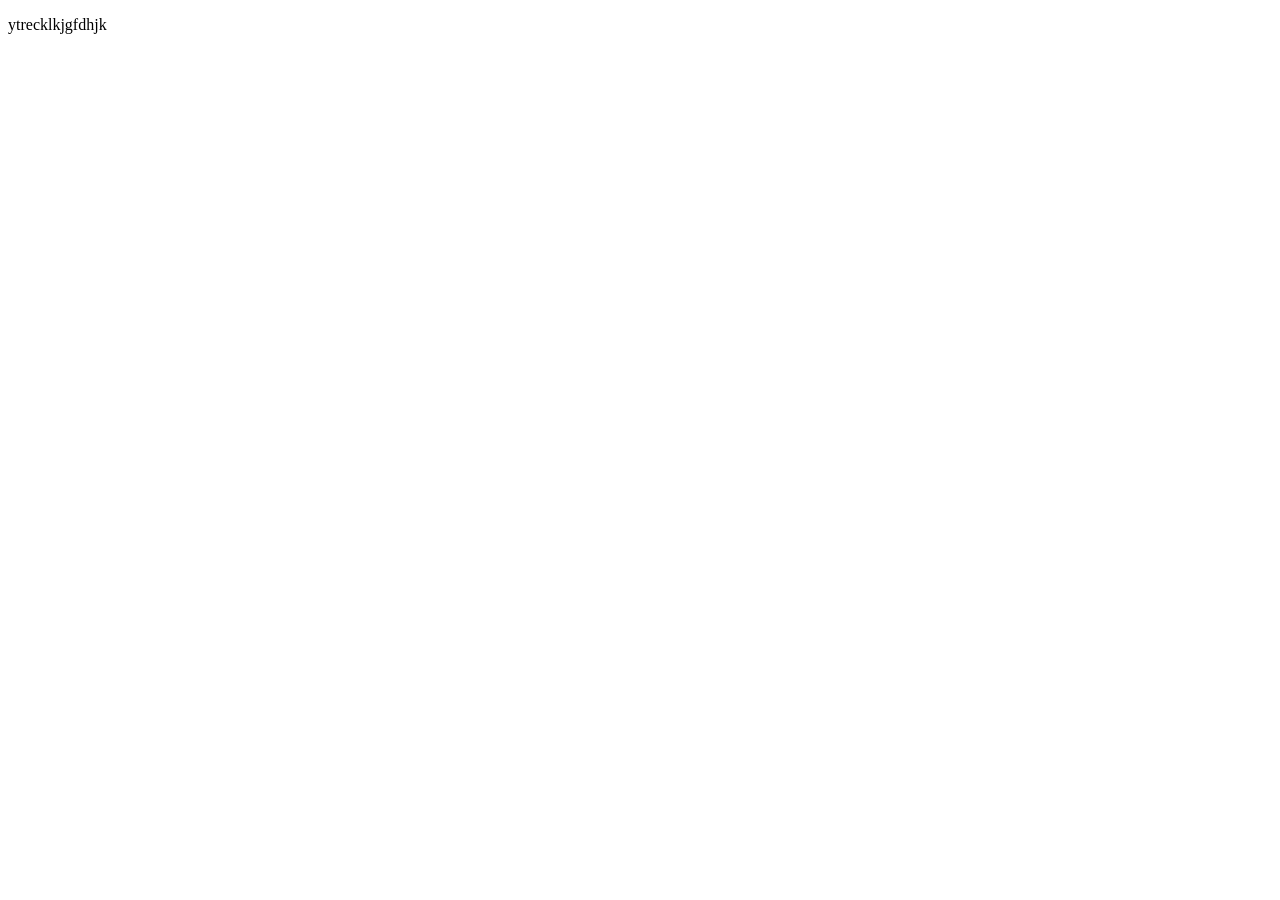
==== index.html @ 4fe9b7fa "update" ====
<!DOCTYPE html>
<html lang="en">
<head>
    <meta charset="UTF-8">
    <meta http-equiv="X-UA-Compatible" content="IE=edge">
    <meta name="viewport" content="width=device-width, initial-scale=1.0">
    <title>Document</title>
</head>
<body>
    <p>ytrecklkjgfdhjk</p>
</body>
</html>
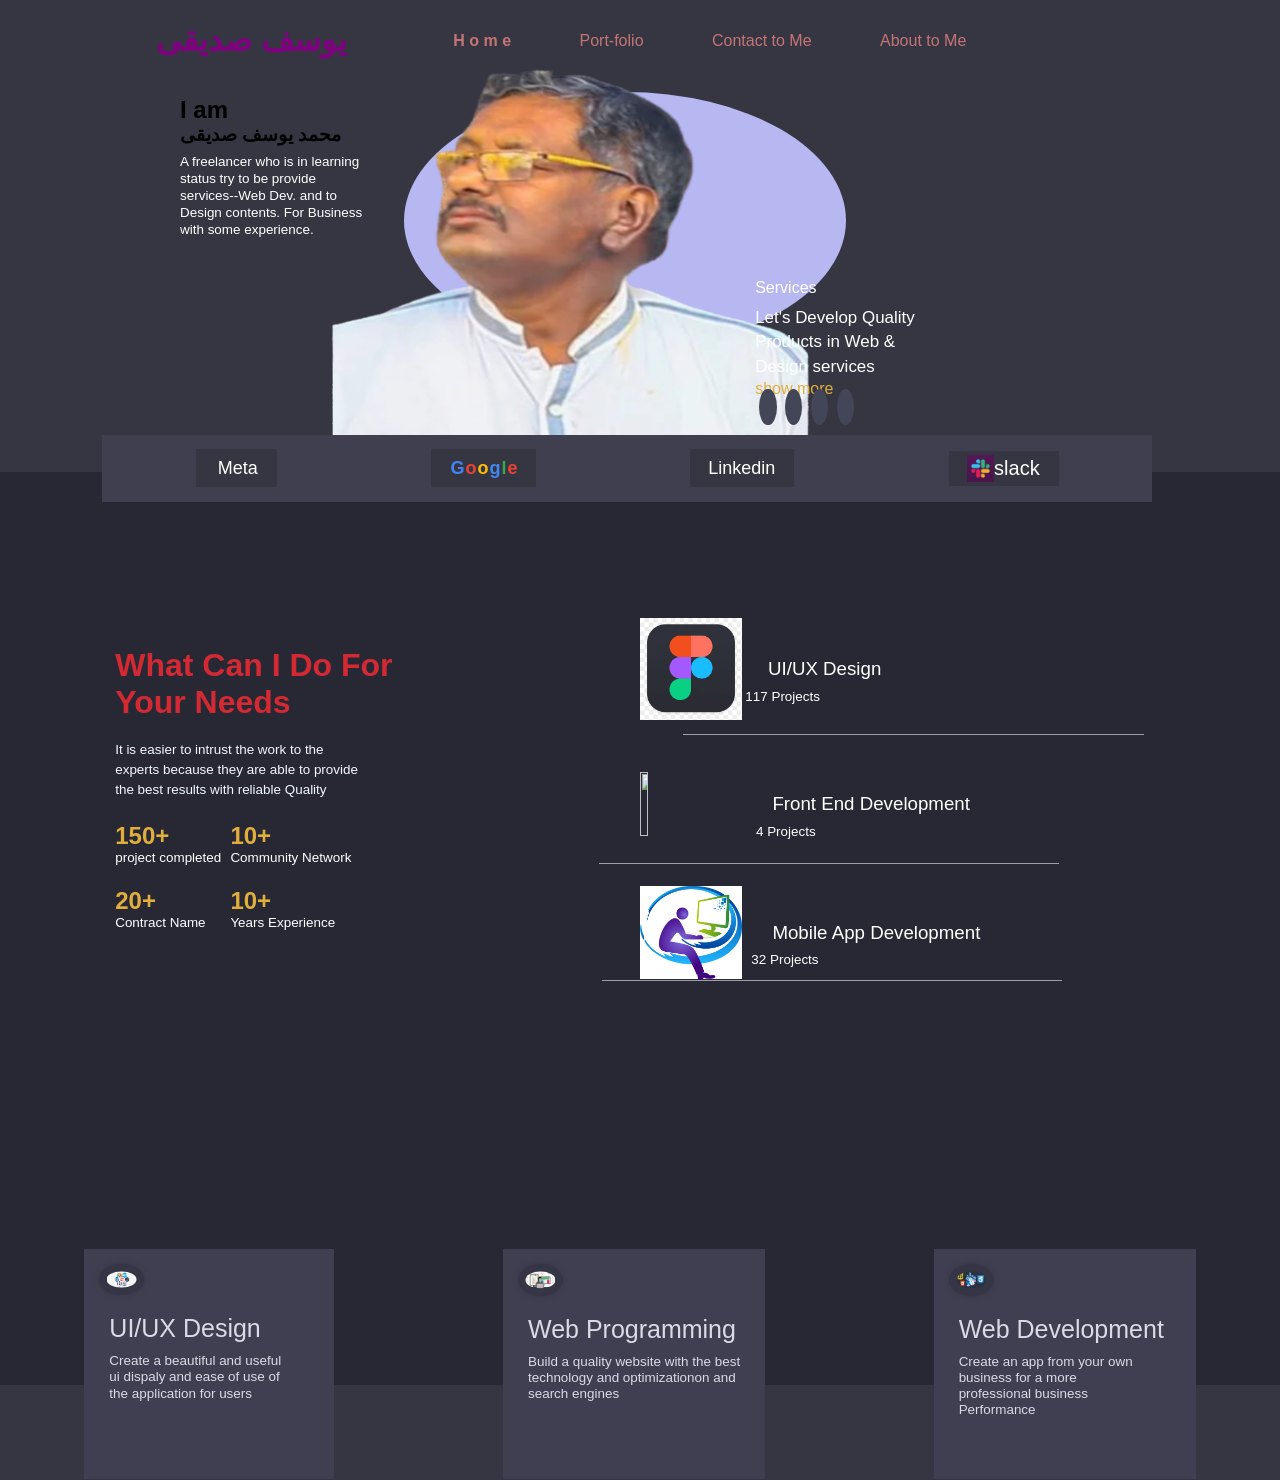
==== commit 10810b9d: "update" ====
--- a/index.html
+++ b/index.html
@@ -1,12 +1,200 @@
 <!DOCTYPE html>
 <html lang="en">
 <head>
-    <meta charset="UTF-8">
-    <meta http-equiv="X-UA-Compatible" content="IE=edge">
-    <meta name="viewport" content="width=device-width, initial-scale=1.0">
-    <title>Document</title>
+    <script src="https://kit.fontawesome.com/a8a65d2bf6.js" crossorigin="anonymous"></script>
+    <link rel="stylesheet" href="Yousuf-02.css">
+    <title>Portfolio-Siddiqui</title>
 </head>
 <body>
-    <p>ytrecklkjgfdhjk</p>
+       <div class="nav-bars">
+            <nav>
+                <div id="Logo"><em class="far fa-laugh-beam"></em>  یوسف صدیقی </div>
+                <ul>
+                    <li> <a href="#"><b>H o m e</b></a></li>
+                    <li> <a href="#">Port-folio</a></li>     
+                    <li> <a href="#">Contact to Me</a></li>   
+                    <li> <a href="#">About to Me</a></li>
+                </ul>
+                <div class="nav-items">
+                <a href="#"><i class="fa-brands fa-squarespace"></i></a>   
+                <a href="#"><i class="fa-brands fa-linkedin-in"></i></a>      
+                <a href="#"><i class="fa-solid fa-bars-staggered"></i></a>
+                </div>
+              
+            </nav>
+        </div>
+               
+       <footer>
+            <div class="text-iam"> 
+                <h2>I am</h2>
+                <h3><span>محمد یوسف </span>صدیقی</h3>
+                <div class="text">
+                A freelancer who is in learning status 
+                try to be provide services--Web Dev.
+                and to Design contents. For Business with  
+                some experience.
+                </div>
+            </div> 
+           <div class="bor">
+       </div> 
+        </footer>
+ 
+      <div class="img">
+    <img src="picture-05.png" width="150" height="400">
+   </div>
+                        
+         <div class="left-text">
+                    <p>Services</p>
+                    <div id="text">
+                  Let's Develop Quality Products 
+                 in Web & Design services
+                 </div>
+                <div class="link">
+                   <a href="#">show more <i class="fa-solid fa-arrow-right"></i></a>
+                </div>    
+                 <div class="social">
+                   <a href="#"> <i class="fa-brands fa-facebook-f"></i></a>
+                   <a href=""><i class="fa-brands fa-twitter"></i></a> 
+                  <a href=""><i class="fa-brands fa-instagram"></i></a> 
+                   <a href=""><i class="fa-brands fa-pinterest-p"></i></a> 
+                </div>
+           </div>
+            <div class="social-bars">
+          <div class="Meta">
+           <a href="#"><i class="fa-brands fa-meta"></i>Meta</a> 
+        </div>
+          <div class="google">
+           <a href="#">
+            <span class="A">G</span>
+            <span class="b">o</span>
+            <span class="c">o</span>
+            <span class="d">g</span>
+            <span class="e">l</span>
+            <span class="f">e</span>
+          </a>
+          </div>
+
+          <div class="Linkedin">
+             <a href="#">Linkedin <i class="fa-brands fa-linkedin"></i></a>
+            </div>
+
+          <div class="slack">
+                <img src="slack-01.png">
+            <div class="slack-text">
+                <a href="#">slack</a>
+            </div>
+        </div>
+           </div>
+           
+         <section>
+             <div class="new-texts"> 
+                  <h3>
+                    What Can I Do For 
+                    Your Needs 
+                  </h3>
+                </div>
+                <div class="para">
+                     <p>
+                      It is easier to intrust the work to the
+                      experts because they are able to provide 
+                      the best results with reliable Quality  
+                </p>
+                </div>
+
+               <div class="four-coloumbs">
+                  <div class="pro">
+                       <div>150+</div>
+                    <p>
+                        project completed
+                    </p>     
+                   </div>
+
+                    <div class="second">
+                           <div>10+</div>
+                           <p>
+                               Community Network
+                           </p>
+                       </div>
+
+                    <div class="Third">
+                        <div>20+</div>
+                        <p>
+                            Contract Name
+                        </p>
+                    </div>
+
+                    <div class="forth">
+                        <div>10+</div>
+                        <p>
+                            Years Experience
+                        </p>
+                   </div>
+
+                </div>
+                        
+
+           <aside>
+
+              <div class="project">
+                <div class="first-pro">
+                    <img src="ui ux-01.png" >
+                    <h1>UI/UX Design <span><i class="fa-solid fa-arrow-right"></i></span></h1>
+                    <p>117 Projects</p>
+                   <div class="border-one">
+
+                   </div>
+                </div>
+                <div class="Second-pro">
+                    <img src="image-03.jfif">
+                   <h1>Front End Development <span><i class="fa-solid fa-arrow-right"></i></span></h1>
+                   <p>4 Projects</p>
+                   <div class="border-two">
+
+                   </div>
+                </div>
+                <div class="Third-pro">
+                    <img src="imge-01.jpg" >
+                    <h1>Mobile App Development <span><i class="fa-solid fa-arrow-right"></i></span></h1>
+                    <p>32 Projects</p>
+                    <div class="border-three">
+                    </div>
+                </div>
+              </div>
+            </aside>
+
+   <div class="boxes">
+       <div class="box-1">
+            <img src="images-05.png">
+           <p> UI/UX Design</p>
+              <div>
+               Create a beautiful and useful 
+               ui dispaly and ease of use of
+               the application for users
+              </div>
+           
+       </div>
+                                   
+       <div class="box-2">
+           <img src="imge-06.jpg">
+           <p>Web Programming</p>
+           <div>
+               Build a quality website with the
+               best technology and optimizationon 
+               and search engines
+           </div>
+       </div>
+                                   
+       <div class="box-3">
+           <img src="imge-04.jpg">
+           <p>Web Development</p>
+           <div>
+               Create an app from your own 
+               business for a more professional
+               business Performance
+           </div>
+       </div> 
+   </div>
+           </section> 
+
 </body>
-</html>+</html>     
--- a/Yousuf-02.css
+++ b/Yousuf-02.css
@@ -0,0 +1,555 @@
+*{
+    margin: 0%;
+    padding: 0%;
+}
+body{
+    font-family: sans-serif;
+    background-color: #363642;
+    overflow-x: hidden;
+}
+
+.nav-bars nav{
+    display: flex;
+    justify-content: space-between;
+    width: 102%;
+    padding: 21px;
+    color: yellowgreen;
+}
+ #Logo{
+    color: purple;
+    font-size: 200%;
+    font-weight: bold;
+    margin-left: 135px;
+
+}
+.nav-bars ul li{
+    display: inline;
+    margin: 32px;
+}
+.nav-bars ul li a{
+    text-decoration: none;
+    position: relative;
+    top: 30%;
+    right: 22%;
+    color: rgb(197, 116, 116);
+}
+.nav-bars ul li a:hover{
+    color: #5f3cdf;
+}
+
+.nav-items{
+    position: relative;
+    right: 5%;
+    letter-spacing: 33px;
+    font-size: 127%;
+}
+.nav-items a i{
+    position: relative;
+    top: 30%;
+    color: white;
+}
+.nav-items a i:hover{
+    color: #dfae3c;
+}
+
+footer{
+    position: absolute;
+    left: 180px;
+    top: 96px;
+}
+
+.text-im{
+    position: relative;
+    right: -1%;
+    bottom: -4rem;
+    color: #b6ad36;
+}
+
+.text-im h1{
+    font-size: 378%;
+    color: #aaaa9f;
+    font-weight: lighter;
+}
+.text-im h3{
+    color: white;
+    font-size: 349%;
+    margin-bottom: 3%;
+}
+.text-im h3 span{
+    border-bottom: 3px solid #dfae3c;
+    padding-bottom: 2%;
+    color: #000;
+}
+.text{
+    color: white;
+    width: 23%;
+    font-size: 84%;
+    padding-top: 1%;
+    line-height: 126%;
+}
+
+.bor{
+    width: 55%;
+    height: 180%;
+    background-color: #b7b7f1;
+    position: absolute;
+    left: 14rem;
+    border-radius: 100%;
+    z-index: -111;
+    top: -4px;
+}
+.img{
+    display: flex;
+    justify-content: center; 
+}
+.img img{
+    position: relative;
+    right: 4rem;
+    bottom: 1rem;
+    width: 39%;
+}
+.left-text{
+    position: absolute;
+    left: 59%;
+    top: 31%;
+    color: white;
+}
+.left-text p{
+        margin-bottom: 2%;
+}
+#text{
+    width: 41%;
+    font-size: 106%;
+    line-height: 145%;
+}
+
+.link a,i{
+    color: #dfae3c;
+    text-decoration: none;
+    padding-top: 2%;
+}
+.link :hover{
+    color: #9f9fab;
+}
+.social-back{
+    border: 1px solid black;
+    width: 8%;
+    height: 4vh;
+    position: relative;
+    right: 1%;
+    background-color: #434657;
+    z-index: -1;
+    border-radius: 74%;
+ }
+
+.social i{
+    width: 13px;
+    height: -3vh;
+    padding: 2%;
+    border-radius: 68%;
+    font-size: 17px;
+    margin-inline: 1%;
+    background-color: #434657;
+    margin-top: 3%;
+}      
+.social-bars{
+    display: flex;
+    justify-content: space-around;
+    align-items: center;
+    background-color: #403f4f;
+    margin-inline-end: 10%;
+    margin-inline-start: 8%;
+    position: relative;
+    bottom: 65px;
+    left: 0%;
+    padding: 16px;
+    margin-top: 20px;
+}
+.Meta a{
+    color: white;
+    font-size: 18px;
+    background-color: #363642;
+    padding: 9px;
+    text-decoration: none;
+    padding-left: 18px;
+    padding-right: 19px;
+}
+.Meta i{
+    color: #2774bc;
+    margin-right: 4px;
+}
+.google a{
+    font-size: 18px;
+    background-color: #363642;
+    padding: 9px;
+    text-decoration: none;
+    font-weight: bold;
+    padding-left: 19px;
+    padding-right: 20px;
+    letter-spacing: -2px;
+}
+.A{
+     color:#4285f4;
+}
+.b{
+   color:#ea4335; 
+}
+.c{
+    color: #fbbc05;
+}
+.d{
+    color: #4285f4;
+}
+.e{
+    color:#34a853;
+}
+.f{
+    color: #ea4335;
+}
+   
+.Linkedin a{
+    text-decoration: none;
+    font-size: 18px;
+    background-color: #363642;
+    color: white;
+    padding: 9px;
+    padding-left: 18px;
+    padding-right: 19px;
+}
+
+.Linkedin i{
+    color: #2774bc ;
+}
+
+    .slack{
+     display: flex;
+    align-items: center;
+    background-color: #363642 ;
+     padding: 4px;
+    padding-left: 18px;
+    padding-right: 19px;
+    }
+
+    .slack img{
+    width: 27px;
+}
+
+.slack-text a{
+    text-decoration: none;
+    color: white;
+    font-size: 20px;
+}
+
+section{
+    background: #282834;
+    padding-bottom: 16px;
+    width: 100%;
+    position: relative;
+    bottom: 95px;
+    z-index: -111;
+ }
+.new-texts h3 {            
+    position: relative;
+    left: 9%;
+    top: 175px;
+    font-size: 200%;
+    width: 23%;
+    color: rgb(210, 41, 51);
+ }
+ .para {
+    position: relative;
+    left: 9%;
+    top: 194px;
+    font-size: 12%;
+    color: aliceblue;
+    font-size: 84%;
+    width: 19%;
+    line-height: 20px;
+ }
+
+ .four-coloumbs{
+    position: relative;
+    top: 95px;
+    left: 3%;
+ }                      
+ .pro{
+    position: relative;
+    left: 6%;
+    top: 121px;
+ }
+.pro div{
+    color: #dfae3c;
+    font-weight: bold;
+    font-size: 150%;
+ }
+ .pro p{
+    color: white;
+   font-size: 84%;
+ }
+.second{
+    position: relative;
+    left: 15%;
+    top: 78px;
+ }
+.second div{
+    color: #dfae3c;
+    font-weight: bold;
+    font-size: 150%;
+ }
+
+.second p{
+    color: white;
+   font-size: 84%;
+ }
+
+      .Third{
+        position: relative;
+        left: 6%;
+        top: 100px;
+      }
+
+      .Third div{
+        color: #dfae3c;
+        font-weight: bold;
+        font-size: 150%;
+      }
+
+      .Third p{
+        color: white;
+        font-size: 84%;
+      }
+        
+      .forth{
+        position: relative;
+        left: 15%;
+        top: 57px;
+      }        
+      .forth div{
+        color: #dfae3c;
+        font-weight: bold;
+        font-size: 150%;
+      }                  
+      .forth p{
+        color: white;
+        font-size: 84%;
+      }
+
+    .project{
+        position: relative;
+        bottom: 160px; 
+        left: 50%;
+    }
+    
+    .first-pro img{
+        width: 8%;
+    }
+    
+    .first-pro{  
+        display: flex;
+        align-items: center;
+  }
+    .first-pro h1{
+        margin-left: 2%;
+        color: white;
+        font-weight: lighter;
+    }
+    .first-pro h1 span{
+        margin: 222px;
+    }
+    .first-pro p{
+        position: relative;
+        top: 27px;
+        right: 580px;
+        color: white;
+        font-size: 84%;
+    }
+    
+    .border-one{
+        border-bottom: 1px solid #9f9fab;
+        width: 36%;
+        position: relative;
+        right: 56%;
+        top: 3rem;
+        margin-top: 35px;
+    }
+    
+    .Second-pro img{
+        width: 8%;
+        height: 4rem;
+    }
+    .Second-pro{
+        display: flex;
+        align-items: center;
+        margin-top: 52px;
+    }
+    .Second-pro h1{
+        margin-left: 30px;
+        color: white;
+        font-weight: lighter;
+    }
+    .Second-pro p{
+        position: relative;
+        top: 27px;
+        right: 359px;
+        color: white;
+        font-size: 84%;
+    }
+    .Second-pro h1 span{
+        margin-left: 145px;
+    }
+    
+    .border-two{
+        border-bottom: 1px solid #9f9fab;
+        width: 36%;
+        position: relative;
+        right: 36rem;
+        top: 3rem;
+        margin-top: 23px;
+    }
+  
+    .Third-pro{
+        display: flex;
+        align-items: center;
+        margin-top: 50px;
+  }
+    
+    .Third-pro img{
+        width: 8%;
+  }
+    
+    .Third-pro h1{
+        margin-left: 30px;
+        color: white;
+        font-weight: lighter;
+  }
+    .Third-pro h1 span{
+        margin-left: 130px;   
+    }
+    
+    .Third-pro p{
+        position: relative;
+        top: 27px;
+        right: 359px;
+        color: white;
+        font-size: 84%;    
+    }
+    .border-three{
+        border-bottom: 1px solid #9f9fab;
+        width: 36%;
+        position: relative;
+        right: 36rem;
+        top: 3rem;
+    }
+
+  .boxes{
+   display: flex;
+    justify-content: space-around;
+    position: relative;
+    top: 110px;
+     }
+                      
+      .box-1{
+        background: #403f51;
+         width: 250px;
+         height: 230px;               
+           }
+       .box-1 img{
+        width: 12%;
+         background-color: #363546;
+         margin: 6%;
+        border-radius: 70%;
+        padding: 3%;
+        box-shadow: 0px 0px 5px #363546;
+  }
+  .box-1 p{
+     position: relative;
+     left: 10%;
+     font-size: 25px;
+     color: #dcdae6;
+        }
+                           
+      .box-1 div{
+      font-size: 84%;
+        margin: 10px 25px;
+     width: 72%;
+      line-height: 120%;
+     color: #dcdae6;
+      }  
+
+    .box-2{
+     background: #403f51;
+   width: 250px;
+   padding-right: 12px;
+ }
+   .box-2 img{
+    width: 12%;
+       background-color: #363546;
+        margin: 6%;
+       border-radius: 70%;
+        padding: 3%;
+        box-shadow: 0px 0px 5px #363546;
+     }
+                            
+     .box-2 p{                     
+        position: relative;                     
+        left: 10%;                     
+        font-size: 25px;               
+        color: #dcdae6;
+                         
+    }
+                            
+      .box-2 div{     
+     font-size: 84%;      
+     margin: 10px 25px;              
+     width: 90%;              
+     line-height: 120%;              
+     color: #dcdae6;
+                           
+    }
+               
+    .box-3{
+        background: #403f51;
+        padding-right: 12px;
+        width: 250px;
+ }
+    .box-3 img{
+        width: 12%;
+        background-color: #363546;
+        margin: 6%;
+        border-radius: 70%;
+        padding: 3%;
+        box-shadow: 0px 0px 5px #363546;
+                   
+    }
+    
+    .box-3 p{
+    
+        position: relative;
+        left: 10%;
+        font-size: 25px;
+        color: #dcdae6;
+    }
+     .box-3 div{
+      font-size: 84%;
+      margin: 10px 25px;
+      width: 72%;
+     color: #dcdae6;
+    line-height: 120%;
+}
+
+
+
+
+
+
+
+
+
+
+
+
+
+
+
+
+
